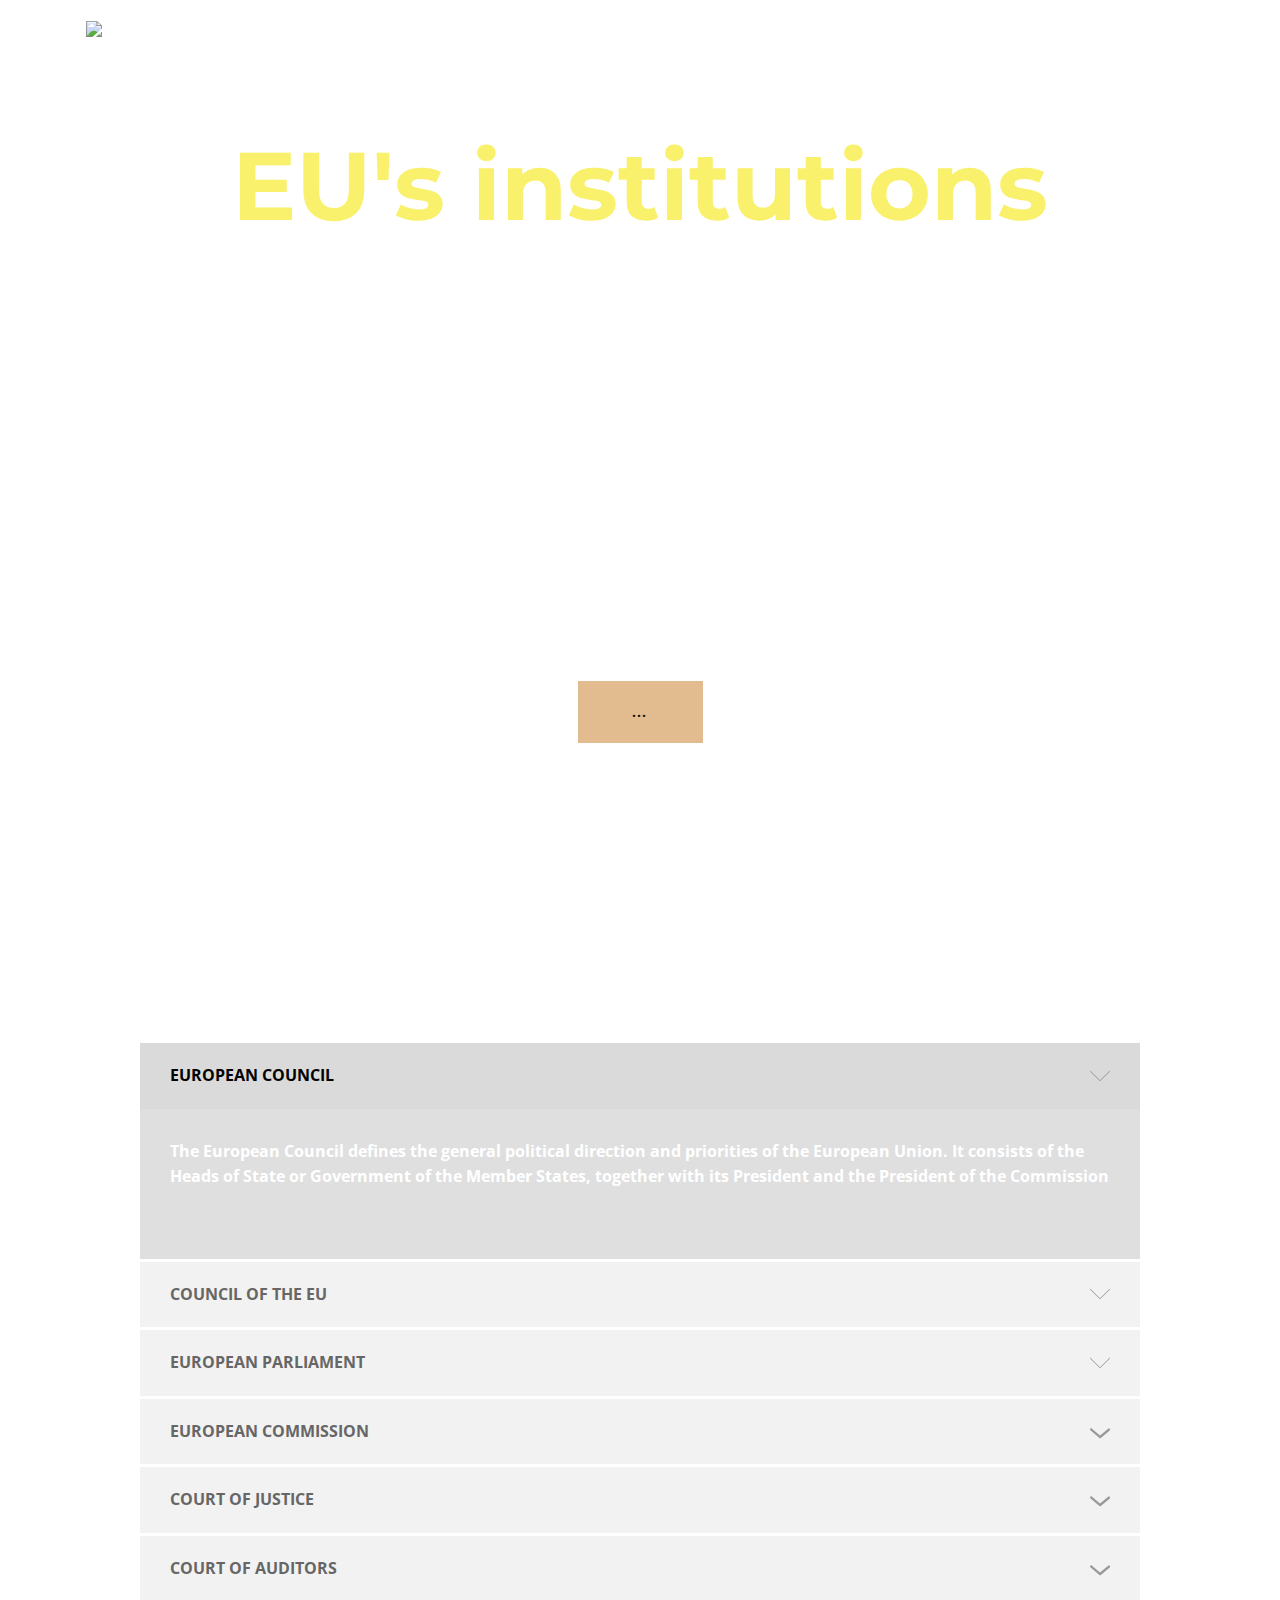
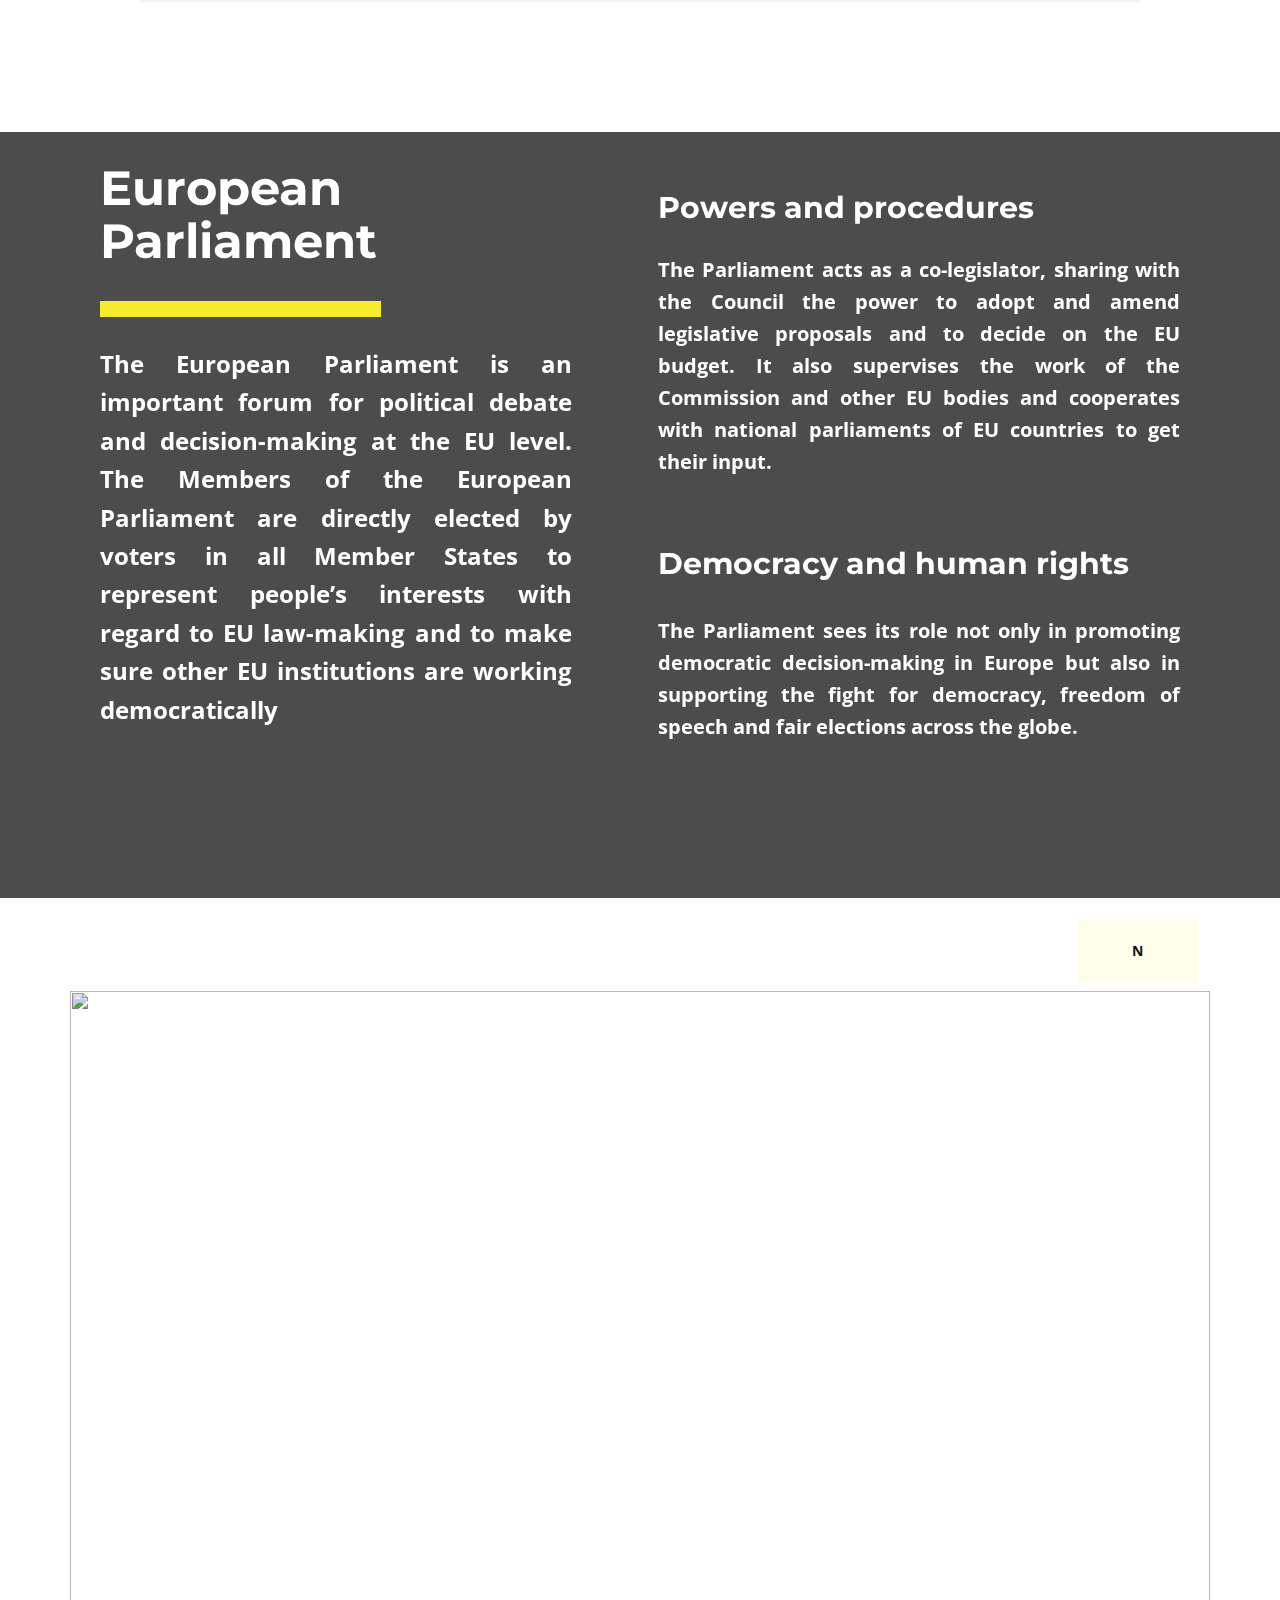
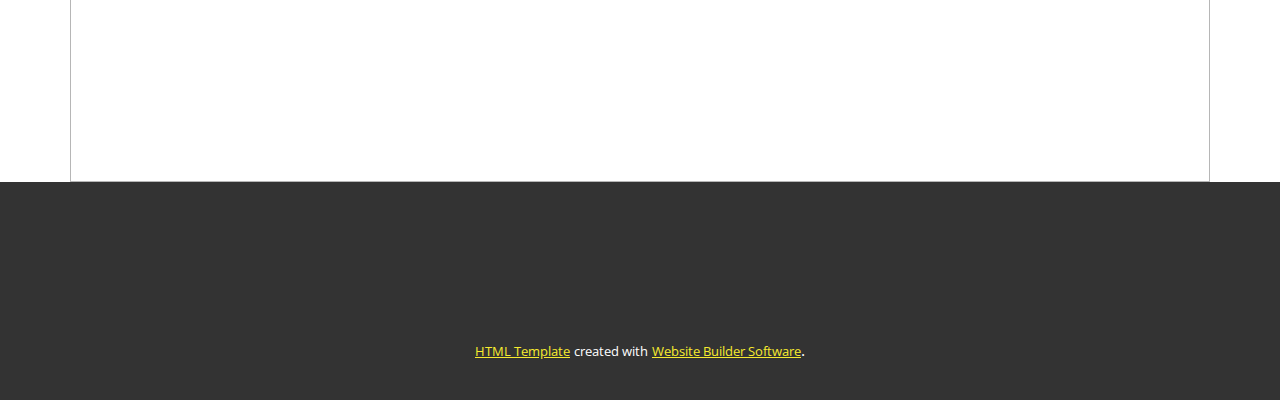
==== index.html @ 51e65533 "Add files via upload" ====
<!DOCTYPE html>
<html style="font-size: 16px;">
  <head>
    <meta name="viewport" content="width=device-width, initial-scale=1.0">
    <meta charset="utf-8">
    <meta name="keywords" content="Secrets, About Team, Strategy &amp; Consulting Services, Learn to enjoy every minute of your life., Bold steps forward, Strategy, contact form">
    <meta name="description" content="">
    <meta name="page_type" content="np-template-header-footer-from-plugin">
    <title>Home</title>
    <link rel="stylesheet" href="nicepage.css" media="screen">
<link rel="stylesheet" href="Home.css" media="screen">
    <script class="u-script" type="text/javascript" src="jquery.js" defer=""></script>
    <script class="u-script" type="text/javascript" src="nicepage.js" defer=""></script>
    <meta name="generator" content="Nicepage 3.16.1, nicepage.com">
    
    <link id="u-theme-google-font" rel="stylesheet" href="https://fonts.googleapis.com/css?family=Montserrat:100,100i,200,200i,300,300i,400,400i,500,500i,600,600i,700,700i,800,800i,900,900i|Open+Sans:300,300i,400,400i,600,600i,700,700i,800,800i">
    
    
    
    
    
    <script type="application/ld+json">{
		"@context": "http://schema.org",
		"@type": "Organization",
		"name": "",
		"url": "index.html",
		"logo": "images/logohlu600x600-02.png"
}</script>
    <meta property="og:title" content="Home">
    <meta property="og:type" content="website">
    <meta name="theme-color" content="#f7eb2f">
    <link rel="canonical" href="index.html">
    <meta property="og:url" content="index.html">
  </head>
  <body data-home-page="Home.html" data-home-page-title="Home" class="u-body"><header class="u-clearfix u-header u-image u-sticky u-header" id="sec-98ad" data-image-width="1141" data-image-height="547"><div class="u-clearfix u-sheet u-valign-middle u-sheet-1">
        <a href="https://nicepage.com" class="u-image u-logo u-image-1" data-image-width="601" data-image-height="601">
          <img src="images/logohlu600x600-02.png" class="u-logo-image u-logo-image-1" data-image-width="32">
        </a>
        <h4 class="u-text u-text-body-alt-color u-text-1">GROUP 1</h4>
      </div></header>
    <section class="u-border-no-bottom u-border-no-left u-border-no-right u-border-no-top u-clearfix u-shading u-uploaded-video u-video u-video-cover u-section-1" id="sec-d97f">
      <div style="filter: brightness(0.9);" class="u-background-video u-expanded">
        <div class="embed-responsive">
          <video class="embed-responsive-item" loop="" muted="" autoplay="autoplay" playsinline="">
            <source src="files/1.mp4" type="video/mp4">
            <p>Your browser does not support HTML5 video.</p>
          </video>
        </div>
      </div>
      <div class="u-clearfix u-sheet u-sheet-1">
        <h1 class="u-align-center u-text u-text-palette-1-light-1 u-title u-text-1" data-animation-name="zoomIn" data-animation-duration="1000" data-animation-delay="0" data-animation-direction="Down"><b>EU's institutions</b>
        </h1>
        <a href="Home.html#sec-b143" data-page-id="54487724" class="u-align-center u-btn u-button-style u-hover-white u-palette-3-light-1 u-btn-1" data-animation-name="fadeIn" data-animation-duration="1000" data-animation-delay="0">...</a>
      </div>
    </section>
    <section class="u-align-center u-clearfix u-uploaded-video u-video u-section-2" id="sec-b143">
      <div style="" class="u-background-video u-expanded">
        <div class="embed-responsive">
          <video class="embed-responsive-item" loop="" muted="" autoplay="autoplay" playsinline="">
            <source src="files/2.mp4" type="video/mp4">
            <p>Your browser does not support HTML5 video.</p>
          </video>
        </div>
      </div>
      <div class="u-clearfix u-sheet u-sheet-1">
        <h2 class="u-text u-text-body-alt-color u-text-1" data-animation-name="zoomIn" data-animation-duration="1000" data-animation-delay="0" data-animation-direction=""><b>EU's institut​ions</b>&nbsp;&nbsp;
        </h2>
        <div class="u-accordion u-spacing-3 u-accordion-1">
          <div class="u-accordion-item">
            <a class="active u-accordion-link u-button-style u-grey-5 u-text-active-black u-text-grey-60 u-text-hover-black u-accordion-link-1" id="link-accordion-0781" aria-controls="accordion-0781" aria-selected="true">
              <span class="u-accordion-link-text"><b>European
Council</b>&nbsp;&nbsp;
              </span><span class="u-accordion-link-icon u-icon u-text-grey-40 u-icon-1"><svg class="u-svg-link" preserveAspectRatio="xMidYMin slice" viewBox="0 0 512 512" style=""><use xmlns:xlink="http://www.w3.org/1999/xlink" xlink:href="#svg-efcb"></use></svg><svg xmlns="http://www.w3.org/2000/svg" xmlns:xlink="http://www.w3.org/1999/xlink" version="1.1" xml:space="preserve" class="u-svg-content" viewBox="0 0 512 512" x="0px" y="0px" id="svg-efcb" style="enable-background:new 0 0 512 512;"><g><g><path d="M509.121,125.966c-3.838-3.838-10.055-3.838-13.893,0L256.005,365.194L16.771,125.966c-3.838-3.838-10.055-3.838-13.893,0    c-3.838,3.838-3.838,10.055,0,13.893l246.18,246.175c1.842,1.842,4.337,2.878,6.947,2.878c2.61,0,5.104-1.036,6.946-2.878    l246.17-246.175C512.959,136.021,512.959,129.804,509.121,125.966z"></path>
</g>
</g></svg></span>
            </a>
            <div class="u-accordion-active u-accordion-pane u-container-style u-grey-50 u-opacity u-opacity-25 u-accordion-pane-1" id="accordion-0781" aria-labelledby="link-accordion-0781">
              <div class="u-container-layout u-container-layout-1">
                <p class="u-text u-text-2">The European
Council defines the general political direction and priorities of the European
Union. It consists of the Heads of State or Government of the Member States,
together with its President and the President of the Commission</p>
              </div>
            </div>
          </div>
          <div class="u-accordion-item">
            <a class="u-accordion-link u-button-style u-grey-5 u-text-active-black u-text-grey-60 u-text-hover-black u-accordion-link-2" id="link-accordion-4c47" aria-controls="accordion-4c47" aria-selected="false">
              <span class="u-accordion-link-text"><b>Council
of the EU</b>&nbsp;&nbsp;
              </span><span class="u-accordion-link-icon u-icon u-text-grey-40 u-icon-2"><svg class="u-svg-link" preserveAspectRatio="xMidYMin slice" viewBox="0 0 512 512" style=""><use xmlns:xlink="http://www.w3.org/1999/xlink" xlink:href="#svg-55f1"></use></svg><svg xmlns="http://www.w3.org/2000/svg" xmlns:xlink="http://www.w3.org/1999/xlink" version="1.1" xml:space="preserve" class="u-svg-content" viewBox="0 0 512 512" x="0px" y="0px" id="svg-55f1" style="enable-background:new 0 0 512 512;"><g><g><path d="M509.121,125.966c-3.838-3.838-10.055-3.838-13.893,0L256.005,365.194L16.771,125.966c-3.838-3.838-10.055-3.838-13.893,0    c-3.838,3.838-3.838,10.055,0,13.893l246.18,246.175c1.842,1.842,4.337,2.878,6.947,2.878c2.61,0,5.104-1.036,6.946-2.878    l246.17-246.175C512.959,136.021,512.959,129.804,509.121,125.966z"></path>
</g>
</g></svg></span>
            </a>
            <div class="u-accordion-pane u-container-style u-grey-50 u-opacity u-opacity-25 u-accordion-pane-2" id="accordion-4c47" aria-labelledby="link-accordion-4c47">
              <div class="u-container-layout u-container-layout-2">
                <p class="u-text u-text-3">
                  <span style="font-weight: 700;">The Council of
the EU is the main decision making body of the EU, attended by the minister
from each member state with a national responsibility for the subject under
discussion. Responsibilities include the development of the EU’s Common Foreign
and Security Policy (CFSP)&nbsp;&nbsp;</span>
                  <br>
                </p>
              </div>
            </div>
          </div>
          <div class="u-accordion-item">
            <a class="u-accordion-link u-button-style u-grey-5 u-text-active-black u-text-grey-60 u-text-hover-black u-accordion-link-3" id="link-accordion-a910" aria-controls="accordion-a910" aria-selected="false">
              <span class="u-accordion-link-text"><b>European
Parliament</b>&nbsp;&nbsp;
              </span><span class="u-accordion-link-icon u-icon u-text-grey-40 u-icon-3"><svg class="u-svg-link" preserveAspectRatio="xMidYMin slice" viewBox="0 0 512 512" style=""><use xmlns:xlink="http://www.w3.org/1999/xlink" xlink:href="#svg-6813"></use></svg><svg xmlns="http://www.w3.org/2000/svg" xmlns:xlink="http://www.w3.org/1999/xlink" version="1.1" xml:space="preserve" class="u-svg-content" viewBox="0 0 512 512" x="0px" y="0px" id="svg-6813" style="enable-background:new 0 0 512 512;"><g><g><path d="M509.121,125.966c-3.838-3.838-10.055-3.838-13.893,0L256.005,365.194L16.771,125.966c-3.838-3.838-10.055-3.838-13.893,0    c-3.838,3.838-3.838,10.055,0,13.893l246.18,246.175c1.842,1.842,4.337,2.878,6.947,2.878c2.61,0,5.104-1.036,6.946-2.878    l246.17-246.175C512.959,136.021,512.959,129.804,509.121,125.966z"></path>
</g>
</g></svg></span>
            </a>
            <div class="u-accordion-pane u-container-style u-grey-50 u-opacity u-opacity-25 u-accordion-pane-3" id="accordion-a910" aria-labelledby="link-accordion-a910">
              <div class="u-container-layout u-container-layout-3">
                <p class="u-text u-text-4">The European
Parliament (EP) passes EU laws, exercises democratic control over the
Commission, and has joint authority with the Council to approve the EU budget</p>
              </div>
            </div>
          </div>
          <div class="u-accordion-item">
            <a class="u-accordion-link u-button-style u-grey-5 u-text-active-black u-text-grey-60 u-text-hover-black u-accordion-link-4" id="link-accordion-36e8" aria-controls="accordion-36e8" aria-selected="false">
              <span class="u-accordion-link-text"><b>European
Commission</b>&nbsp;&nbsp;
              </span><span class="u-accordion-link-icon u-icon u-text-grey-40 u-icon-4"><svg class="u-svg-link" preserveAspectRatio="xMidYMin slice" viewBox="0 0 16 16" style=""><use xmlns:xlink="http://www.w3.org/1999/xlink" xlink:href="#svg-a9ba"></use></svg><svg class="u-svg-content" viewBox="0 0 16 16" x="0px" y="0px" id="svg-a9ba"><path d="M8,10.7L1.6,5.3c-0.4-0.4-1-0.4-1.3,0c-0.4,0.4-0.4,0.9,0,1.3l7.2,6.1c0.1,0.1,0.4,0.2,0.6,0.2s0.4-0.1,0.6-0.2l7.1-6
	c0.4-0.4,0.4-0.9,0-1.3c-0.4-0.4-1-0.4-1.3,0L8,10.7z"></path></svg></span>
            </a>
            <div class="u-accordion-pane u-container-style u-grey-50 u-opacity u-opacity-25 u-accordion-pane-4" id="accordion-36e8" aria-labelledby="link-accordion-36e8">
              <div class="u-container-layout u-container-layout-4">
                <p class="u-text u-text-default u-text-5">Appointed every
five years, the Commission is an executive body, which proposes legislation, manages
the day-to-day implementation of EU policies and the budget and monitors
compliance with EU laws</p>
              </div>
            </div>
          </div>
          <div class="u-accordion-item">
            <a class="u-accordion-link u-button-style u-grey-5 u-text-active-black u-text-grey-60 u-text-hover-black u-accordion-link-5" id="link-accordion-e74c" aria-controls="accordion-e74c" aria-selected="false">
              <span class="u-accordion-link-text"><b>Court
of Justice</b>&nbsp;&nbsp;
              </span><span class="u-accordion-link-icon u-icon u-text-grey-40 u-icon-5"><svg class="u-svg-link" preserveAspectRatio="xMidYMin slice" viewBox="0 0 16 16" style=""><use xmlns:xlink="http://www.w3.org/1999/xlink" xlink:href="#svg-fe2e"></use></svg><svg class="u-svg-content" viewBox="0 0 16 16" x="0px" y="0px" id="svg-fe2e"><path d="M8,10.7L1.6,5.3c-0.4-0.4-1-0.4-1.3,0c-0.4,0.4-0.4,0.9,0,1.3l7.2,6.1c0.1,0.1,0.4,0.2,0.6,0.2s0.4-0.1,0.6-0.2l7.1-6
	c0.4-0.4,0.4-0.9,0-1.3c-0.4-0.4-1-0.4-1.3,0L8,10.7z"></path></svg></span>
            </a>
            <div class="u-accordion-pane u-container-style u-grey-50 u-opacity u-opacity-25 u-accordion-pane-5" id="accordion-e74c" aria-labelledby="link-accordion-e74c">
              <div class="u-container-layout u-container-layout-5">
                <p class="u-text u-text-default u-text-6">The European
Court of Justice (together with the General Court and the Civil Service
Tribunal) ensures that the Treaties are correctly interpreted and applied and
that EU law is complied with</p>
              </div>
            </div>
          </div>
          <div class="u-accordion-item">
            <a class="u-accordion-link u-button-style u-grey-5 u-text-active-black u-text-grey-60 u-text-hover-black u-accordion-link-6" id="link-accordion-0a0e" aria-controls="accordion-0a0e" aria-selected="false">
              <span class="u-accordion-link-text"><b>Court
of Auditors</b>&nbsp;&nbsp;
              </span><span class="u-accordion-link-icon u-icon u-text-grey-40 u-icon-6"><svg class="u-svg-link" preserveAspectRatio="xMidYMin slice" viewBox="0 0 16 16" style=""><use xmlns:xlink="http://www.w3.org/1999/xlink" xlink:href="#svg-8e16"></use></svg><svg class="u-svg-content" viewBox="0 0 16 16" x="0px" y="0px" id="svg-8e16"><path d="M8,10.7L1.6,5.3c-0.4-0.4-1-0.4-1.3,0c-0.4,0.4-0.4,0.9,0,1.3l7.2,6.1c0.1,0.1,0.4,0.2,0.6,0.2s0.4-0.1,0.6-0.2l7.1-6
	c0.4-0.4,0.4-0.9,0-1.3c-0.4-0.4-1-0.4-1.3,0L8,10.7z"></path></svg></span>
            </a>
            <div class="u-accordion-pane u-container-style u-grey-50 u-opacity u-opacity-25 u-accordion-pane-6" id="accordion-0a0e" aria-labelledby="link-accordion-0a0e">
              <div class="u-container-layout u-container-layout-6">
                <p class="u-text u-text-default u-text-7">The Court of
Auditors has the right to audit any organisation, body or company that handles
EU funds and ensures that the money is spent as intended</p>
              </div>
            </div>
          </div>
        </div>
      </div>
    </section>
    <section class="u-clearfix u-image u-shading u-section-3" id="carousel_2ac5" data-image-width="1600" data-image-height="640">
      <div class="u-clearfix u-sheet u-sheet-1">
        <div class="u-clearfix u-expanded-width u-layout-wrap u-layout-wrap-1">
          <div class="u-layout">
            <div class="u-layout-row">
              <div class="u-container-style u-layout-cell u-size-28 u-layout-cell-1">
                <div class="u-container-layout u-valign-top u-container-layout-1">
                  <h1 class="u-align-left u-text u-text-1" data-animation-name="fadeIn" data-animation-duration="1000" data-animation-delay="0"><b>European Parliament</b>
                  </h1>
                  <div class="u-border-16 u-border-palette-1-base u-line u-line-horizontal u-line-1"></div>
                  <p class="u-align-justify u-text u-text-2" data-animation-name="lightSpeedIn" data-animation-duration="1000" data-animation-delay="0" data-animation-direction="">The European Parliament is an important
forum for political debate and decision-making at the EU level. The Members of
the European Parliament are directly elected by voters in all Member States to
represent people’s interests with regard to EU law-making and to make sure
other EU institutions are working democratically&nbsp;&nbsp;<br>
                  </p>
                </div>
              </div>
              <div class="u-container-style u-layout-cell u-size-32 u-layout-cell-2">
                <div class="u-container-layout u-container-layout-2">
                  <h3 class="u-align-justify u-indent-6 u-spacing-2 u-text u-text-3" data-animation-name="lightSpeedIn" data-animation-duration="1000" data-animation-delay="0" data-animation-direction=""><b>Powers and procedures</b>&nbsp;<br>
                  </h3>
                  <p class="u-align-justify u-indent-6 u-spacing-2 u-text u-text-4" data-animation-name="lightSpeedIn" data-animation-duration="1000" data-animation-delay="0" data-animation-direction="">The Parliament acts as a co-legislator,
sharing with the Council the power to adopt and amend legislative proposals and
to decide on the EU budget. It also supervises the work of the Commission and
other EU bodies and cooperates with national parliaments of EU countries to get
their input.&nbsp;<br>
                  </p>
                  <h4 class="u-align-justify u-indent-6 u-spacing-2 u-text u-text-5" data-animation-name="lightSpeedIn" data-animation-duration="1000" data-animation-delay="0" data-animation-direction=""><b>Democracy and human rights</b>&nbsp;&nbsp;<br>
                  </h4>
                  <p class="u-align-justify u-indent-6 u-spacing-2 u-text u-text-6" data-animation-name="lightSpeedIn" data-animation-duration="1000" data-animation-delay="0" data-animation-direction="">The Parliament sees its role not only
in promoting democratic decision-making in Europe but also in supporting the
fight for democracy, freedom of speech and fair elections across the globe.&nbsp;<br>
                  </p>
                </div>
              </div>
            </div>
          </div>
        </div>
      </div>
    </section>
    <section class="u-align-center u-clearfix u-lightbox u-white u-section-4" id="carousel_3284">
      <div class="u-clearfix u-sheet u-valign-bottom u-sheet-1">
        <a href="Home.html#carousel_2ac5" data-page-id="54487724" class="u-align-left u-btn u-button-style u-hover-white u-palette-1-light-3 u-btn-1">n</a>
        <img class="u-expanded-width u-image u-image-1" src="images/end.png" data-image-width="3321" data-image-height="2033">
      </div>
    </section>
    
    
    <footer class="u-align-left u-clearfix u-footer u-grey-80 u-footer" id="sec-37f3"><div class="u-clearfix u-sheet u-sheet-1"></div></footer>
    <section class="u-backlink u-clearfix u-grey-80">
      <a class="u-link" href="https://nicepage.com/html-templates" target="_blank">
        <span>HTML Template</span>
      </a>
      <p class="u-text">
        <span>created with</span>
      </p>
      <a class="u-link" href="https://nicepage.com/" target="_blank">
        <span>Website Builder Software</span>
      </a>. 
    </section>
  </body>
</html>
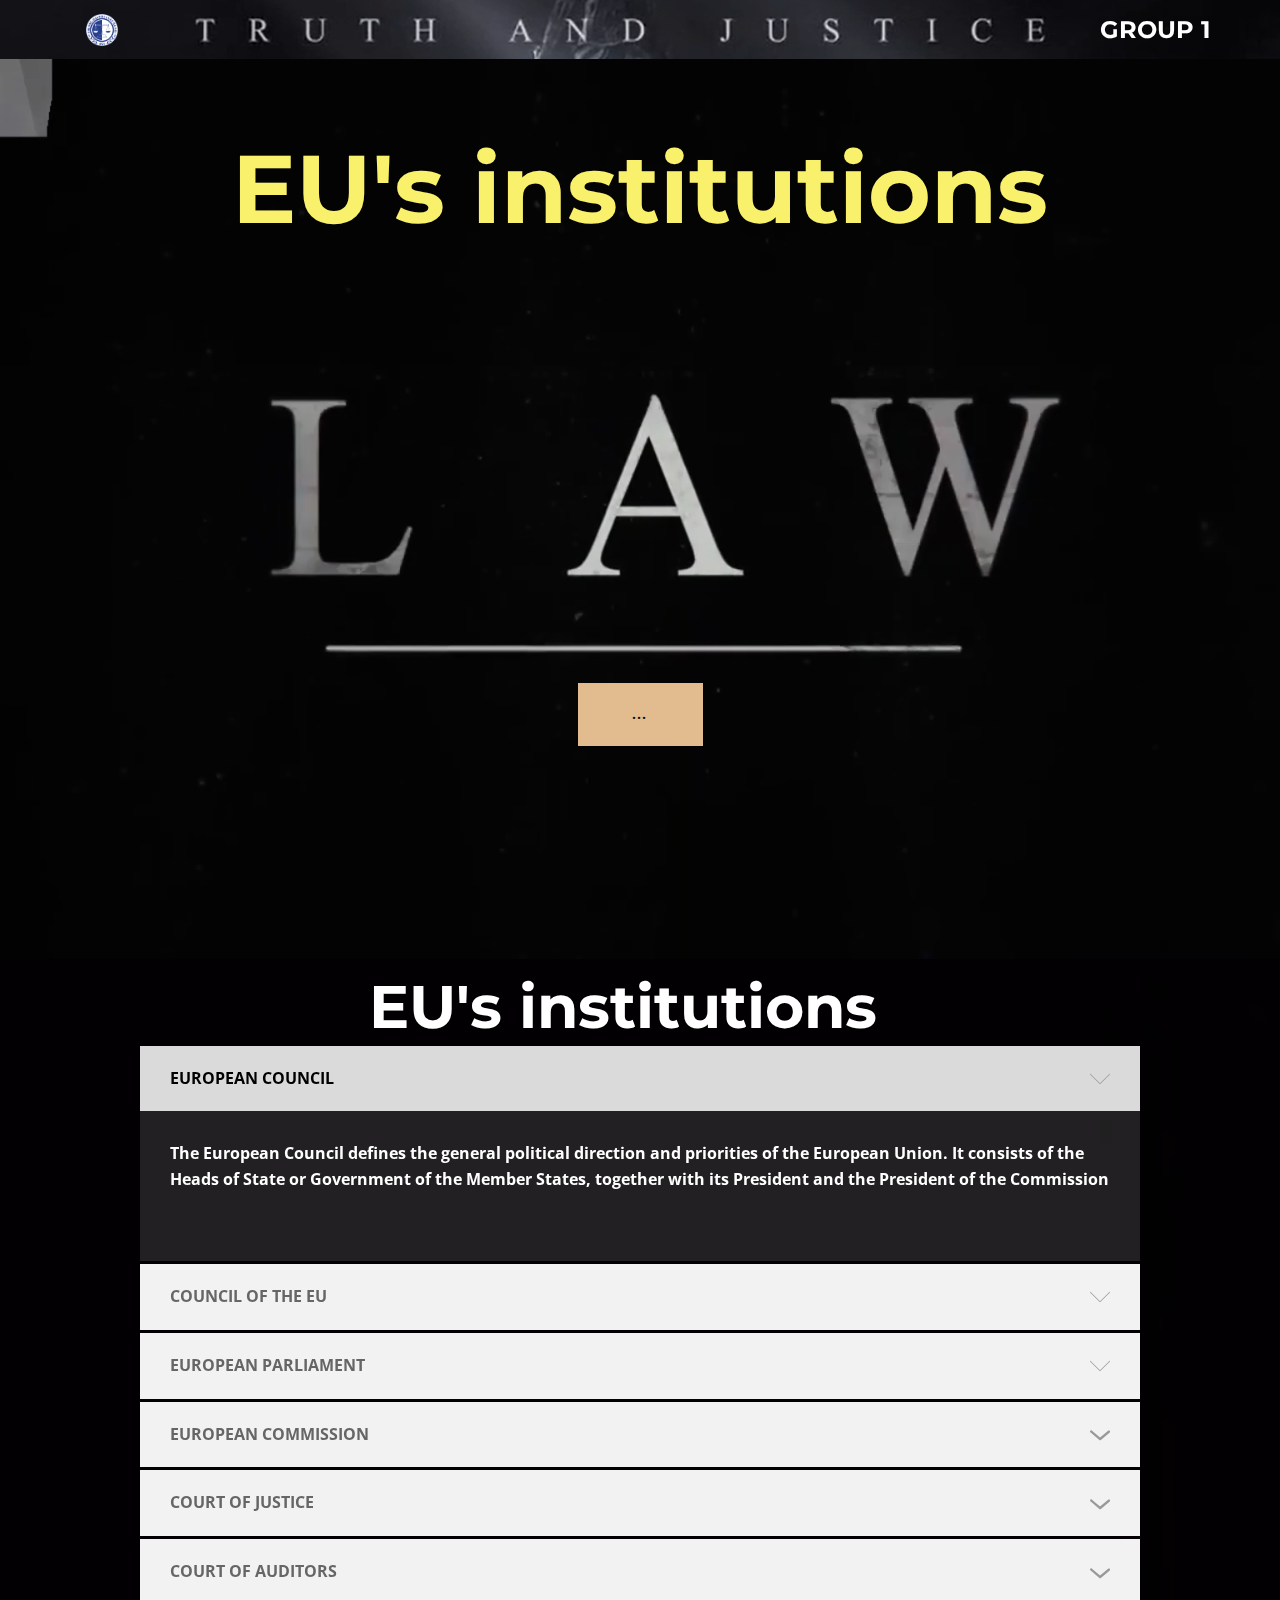
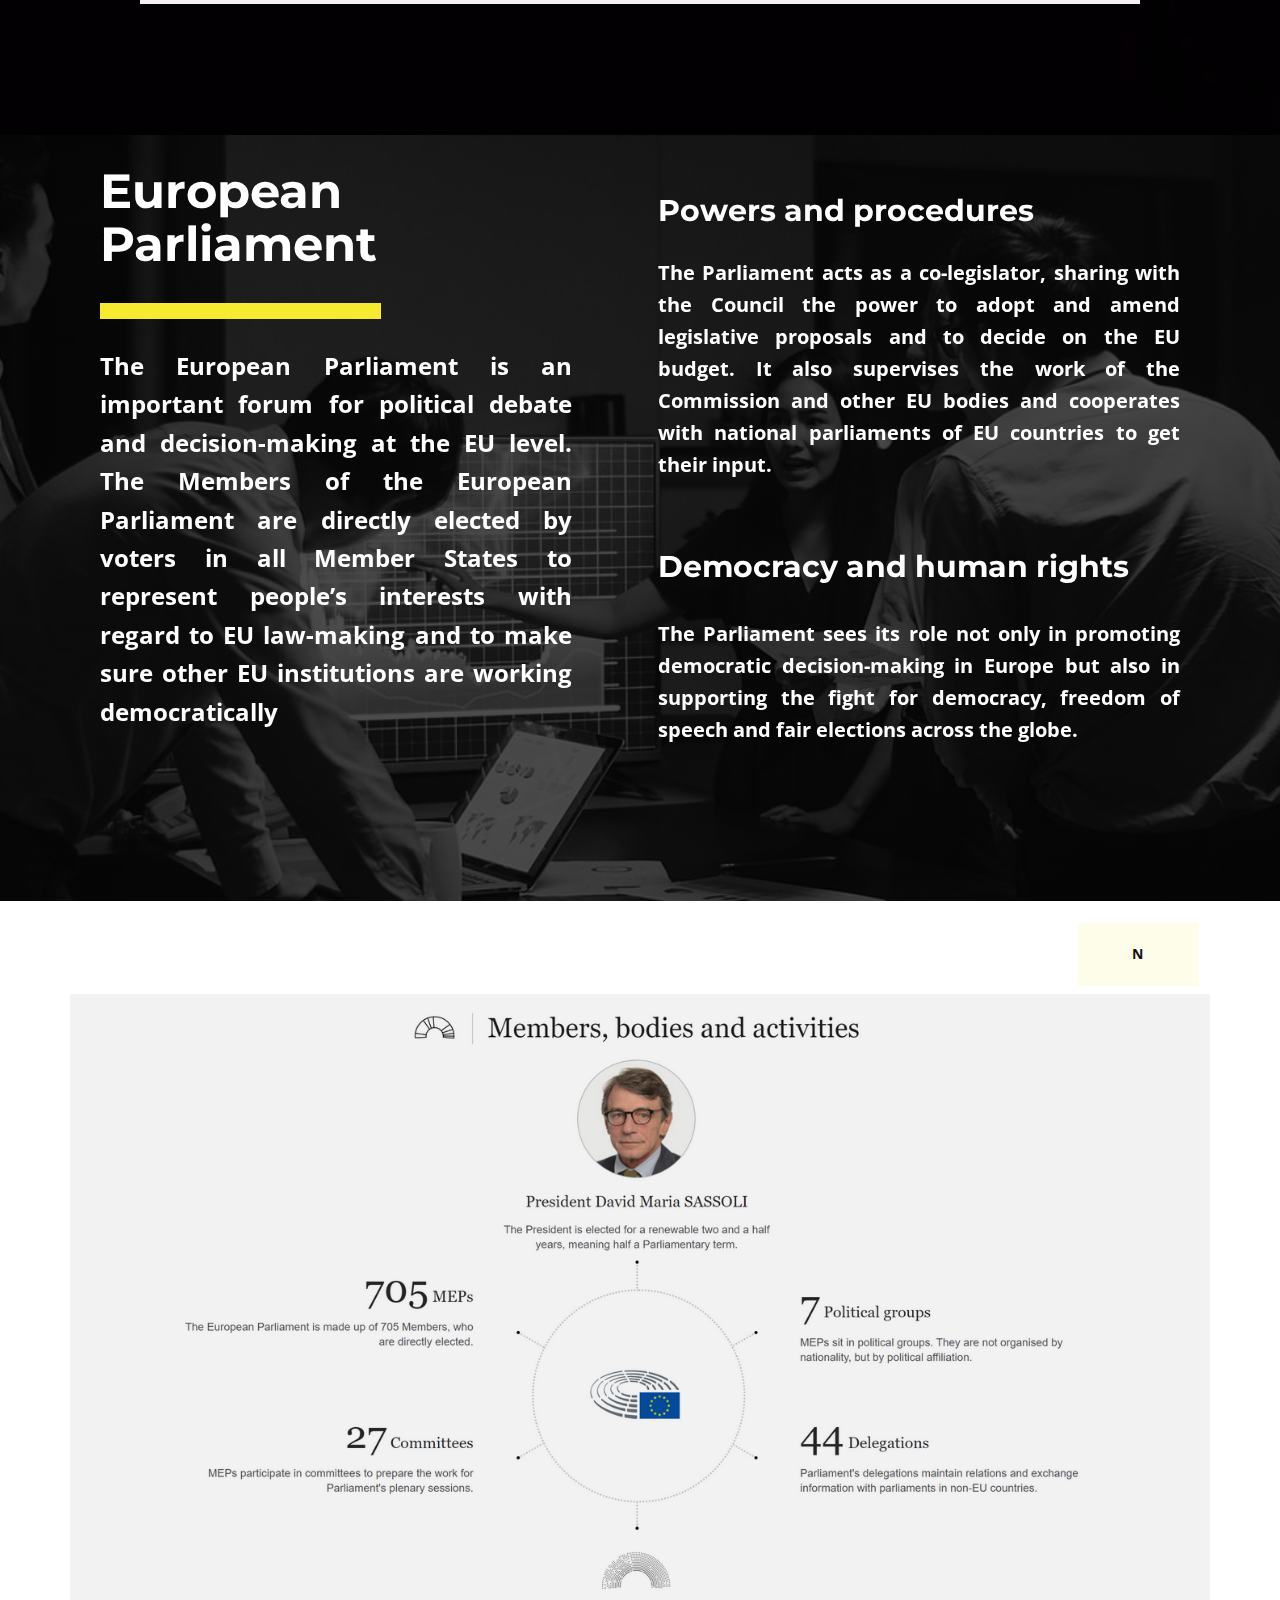
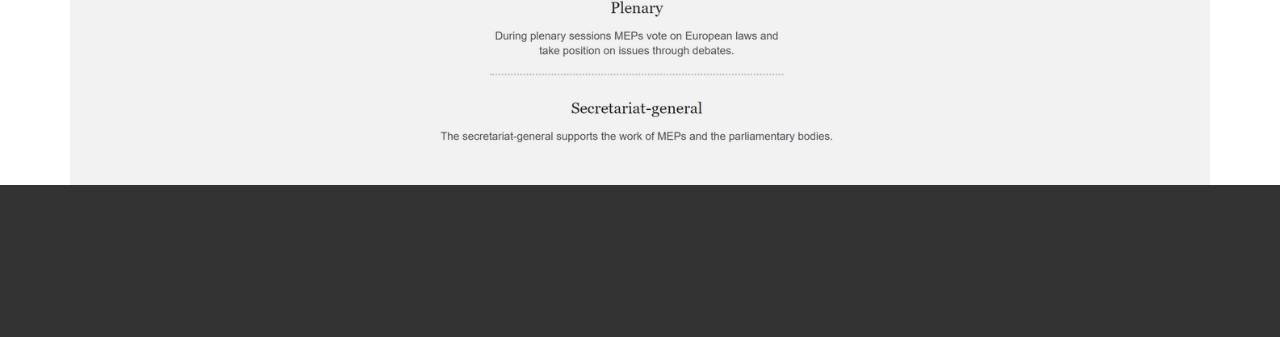
==== commit 8244675a: "Update index.html" ====
--- a/index.html
+++ b/index.html
@@ -221,15 +221,7 @@
     
     <footer class="u-align-left u-clearfix u-footer u-grey-80 u-footer" id="sec-37f3"><div class="u-clearfix u-sheet u-sheet-1"></div></footer>
     <section class="u-backlink u-clearfix u-grey-80">
-      <a class="u-link" href="https://nicepage.com/html-templates" target="_blank">
-        <span>HTML Template</span>
-      </a>
-      <p class="u-text">
-        <span>created with</span>
-      </p>
-      <a class="u-link" href="https://nicepage.com/" target="_blank">
-        <span>Website Builder Software</span>
-      </a>. 
+    
     </section>
   </body>
-</html>+</html>
